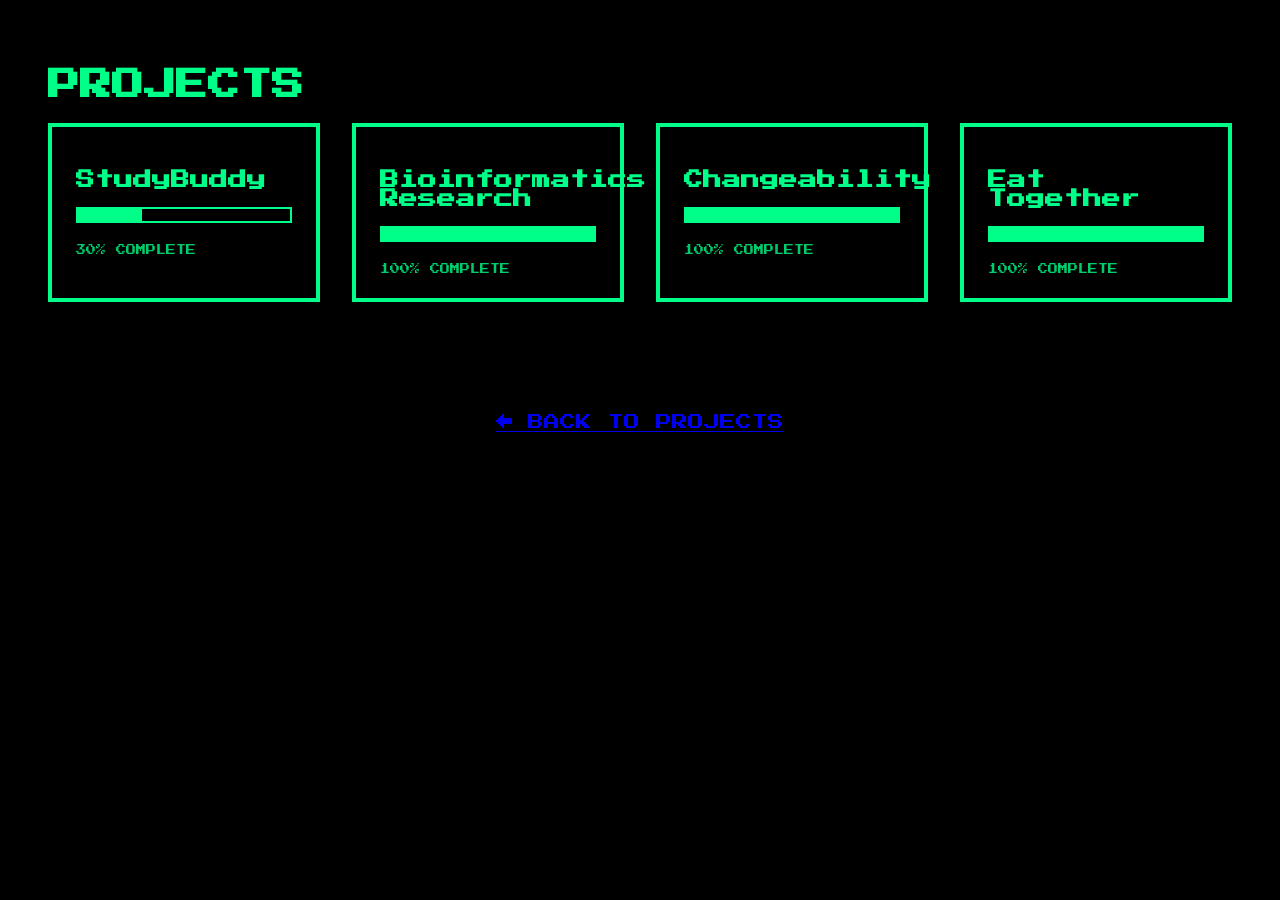
==== projects-page.html @ d66ff33c "Initial commit for INFO 490 Capstone" ====
<!DOCTYPE html>
<html lang="en">
<head>
  <meta charset="UTF-8">
  <title>Projects</title>
  <link href="https://fonts.googleapis.com/css2?family=Press+Start+2P&display=swap" rel="stylesheet">
  <link rel="stylesheet" href="style.css">
</head>
<body>

<main class="projects-page">

  <h1>PROJECTS</h1>

  <div class="project-grid">

    <div  class="project-card card" data-project="studybuddy">
      <h3>StudyBuddy</h3>
      <div class="progress-bar">
        <div class="progress" style="width: 30%"></div>
      </div>
      <span class="status">30% COMPLETE</span>
    </div>

    <div class="project-card card" data-project="bioinformatics">
      <h3>Bioinformatics Research</h3>
      <div class="progress-bar">
        <div class="progress" style="width: 100%"></div>
      </div>
      <span class="status">100% COMPLETE</span>
    </div>

    <div class="project-card card" data-project="changeability">
      <h3>Changeability</h3>
      <div class="progress-bar">
        <div class="progress" style="width: 100%"></div>
      </div>
      <span class="status">100% COMPLETE</span>
    </div>
<!---
    <div class="project-card card" data-project="chique">
      <h3>Chique</h3>
      <div class="progress-bar">
        <div class="progress" style="width: 80%"></div>
      </div>
      <span class="status">80% COMPLETE</span>
    </div>
  -->
    <div class="project-card card" data-project="eatTogether">
      <h3>Eat Together</h3>
      <div class="progress-bar">
        <div class="progress" style="width: 100%"></div>
      </div>
      <span class="status">100% COMPLETE</span>
    </div>
<!---
    <div class="project-card card" data-project="mlh-tech-together-hackathon">
      <h3>MLH Tech Together Hackathon</h3>
      <div class="progress-bar">
        <div class="progress" style="width: 80%"></div>
      </div>
      <span class="status">80% COMPLETE</span>
    </div>

    <div class="project-card card" data-project="info-hackathon">
      <h3>INFO Hackathon</h3>
      <div class="progress-bar">
        <div class="progress" style="width: 80%"></div>
      </div>
      <span class="status">80% COMPLETE</span>
    </div>

    <div class="project-card card" data-project="truck-calculator">
      <h3>Truck Calculator</h3>
      <div class="progress-bar">
        <div class="progress" style="width: 80%"></div>
      </div>
      <span class="status">80% COMPLETE</span>
    </div>

    <div class="project-card card" data-project="password-generator">
      <h3>Password Generator</h3>
      <div class="progress-bar">
        <div class="progress" style="width: 80%"></div>
      </div>
      <span class="status">80% COMPLETE</span>
    </div>
  -->
  </div>

</main>

<div id="project-modal" class="modal hidden">
  <div class="modal-window card">
    <button class="modal-close">✕</button>

    <h2 id="modal-title"></h2>
    <p id="modal-description"></p>

    <div class="progress-bar">
      <div id="modal-progress" class="progress"></div>
    </div>

    <a id="modal-link" class="modal-cta">VIEW CASE STUDY →</a>
  </div>
</div>

  <!-- NAV -->
  <nav class="project-nav">
    <a href="index.html">← BACK TO PROJECTS</a>
  </nav>

<script src="projects.js"></script>

</body>
</html>
---- style.css ----
:root {
  --pixel: 8px;
  --green: #00ff88;
}

/* GLOBAL RESET */
* {
  box-sizing: border-box;
  image-rendering: pixelated;
}

html {
  scroll-behavior: smooth;
}

body {
  margin: 0;
  background: black;
  color: var(--green);
  font-family: 'Press Start 2P', monospace;
  overflow-x: hidden;
}

/* BOOT SCREEN */
#boot-screen {
  height: 100vh;
  display: grid;
  place-content: center;
  text-align: center;
}

.blink {
  animation: blink 1s steps(1) infinite;
}

@keyframes blink {
  50% { opacity: 0; }
}

/* GAME AREA */
#game {
  position: relative;
}

/* HERO CHARACTER */
#hero {
  width: 64px;
  height: 64px;

  position: absolute;
  top: 120px; /* relative to projects */
  left: -80px;

  background-image: url("assets/sprites/hijab_walk.png");
  background-size: cover;

  animation: walk 0.6s steps(4) infinite;
}

@keyframes walk {
  from { background-position: 0 0; }
  to { background-position: -256px 0; }
}

@keyframes idle {
  50% { transform: translateY(-2px); }
}

/* SECTIONS */
.section {
  max-width: 900px;
  margin: calc(var(--pixel) * 6) auto;
  padding: calc(var(--pixel) * 4);
  border: 4px solid var(--green);
}

#projects-anchor {
  position: relative;
  top: -40px; /* fine-tune scroll position */
}

#boot-screen {
  height: 100vh;
  display: grid;
  place-content: center;
  text-align: center;
  transition: opacity 0.6s ease;
}

#boot-screen.inactive {
  opacity: 0.3;
}

.card-link {
  text-decoration: none;
  color: inherit;
  display: block;
}

.card {
  transition:
    transform 0.2s ease,
    box-shadow 0.2s ease;
  transform-origin: left center;
}

.card:hover {
  transform: translate(8px, -6px) rotateX(4deg) rotateY(-6deg);
  box-shadow:
    -4px 4px 0 #007744,
    -8px 8px 0 #005533,
    -12px 12px 12px rgba(0, 255, 136, 0.25);
}

.card:active {
  transform: translate(4px, -2px);
  box-shadow:
    -2px 2px 0 #005533;
}

.projects-page {
  padding: calc(var(--pixel) * 6);
}

.project-grid {
  display: grid;
  grid-template-columns: repeat(auto-fit, minmax(260px, 1fr));
  gap: calc(var(--pixel) * 4);
}

.project-card {
  border: 4px solid var(--green);
  padding: calc(var(--pixel) * 3);
  background: black;
}

.progress-bar {
  height: 16px;
  border: 2px solid var(--green);
  margin: calc(var(--pixel) * 2) 0;
}

.progress {
  height: 100%;
  background: var(--green);
}

.status {
  font-size: 10px;
  opacity: 0.8;
}

/* ABOUT PAGE STACKED SECTIONS */
.about-page section {
  margin-top: calc(var(--pixel) * 6);
}

.about-layout {
  display: grid;
  grid-template-columns: 1fr 2fr;
  gap: calc(var(--pixel) * 6);
  padding: calc(var(--pixel) * 6);
  align-items: center;
}

.about-character {
  display: flex;
  justify-content: flex-end;
  padding-right: 92px;
}

.about-panel {
  border: 4px solid var(--green);
  padding: calc(var(--pixel) * 4);
}

/* MODAL */
.modal {
  position: fixed;
  inset: 0;
  background: rgba(0, 0, 0, 0.85);
  display: grid;
  place-items: center;
  z-index: 999;
}

.modal.hidden {
  display: none;
}

.modal-window {
  width: min(480px, 90%);
  padding: calc(var(--pixel) * 4);
  background: black;
  border: 4px solid var(--green);
  position: relative;
}

.modal-close {
  position: absolute;
  top: 8px;
  right: 8px;
  background: black;
  color: var(--green);
  border: 2px solid var(--green);
  font-family: inherit;
  cursor: pointer;
}

.modal-cta {
  display: inline-block;
  margin-top: calc(var(--pixel) * 3);
  color: var(--green);
  text-decoration: none;
}

/* PROJECT PAGE */
.project-page {
  max-width: 960px;
  margin: auto;
  padding: calc(var(--pixel) * 6);
}

.project-header {
  margin-bottom: calc(var(--pixel) * 6);
}

.project-tagline {
  opacity: 0.8;
  font-size: 10px;
}

.project-meta {
  display: grid;
  grid-template-columns: repeat(auto-fit, minmax(160px, 1fr));
  gap: calc(var(--pixel) * 3);
  margin-bottom: calc(var(--pixel) * 6);
  border: 4px solid var(--green);
  padding: calc(var(--pixel) * 3);
}

.project-meta div {
  line-height: 1.4;
}

.project-hero img {
  width: 100%;
  border: 4px solid var(--green);
  margin-bottom: calc(var(--pixel) * 6);
  border: 4px solid var(--green);
  padding: calc(var(--pixel) * 3);
}

.project-section {
  margin-bottom: calc(var(--pixel) * 6);
  border: 4px solid var(--green);
  padding: calc(var(--pixel) * 3);
}

.project-section p {
  line-height: 1.6;
}

.project-section ul {
  line-height: 1.6;
}

.project-section h2 {
  margin-bottom: calc(var(--pixel) * 2);
}

.project-gallery {
  display: grid;
  grid-template-columns: repeat(auto-fit, minmax(240px, 1fr));
  gap: calc(var(--pixel) * 3);
  margin-bottom: calc(var(--pixel) * 6);
}

.project-gallery img {
  width: 100%;
  border: 4px solid var(--green);
  padding: calc(var(--pixel) * 1);
  height: 100%;
}

.project-nav {
  margin-top: calc(var(--pixel) * 8);
  text-align: center;
}

.hobby-grid {
  display: flex;
  flex-direction: column;
  gap: 16px;
  margin-top: 16px;
}

.hobby-card [disabled] {
  padding: 24px;
  text-align: center;
  border: 4px solid var(--green);
  cursor: pointer;
}

.hobby-gallery {
  width: 100%;
  height: auto;
  margin-top: 16px;
}

/* UPDATED CONTACT LAYOUT */
.contact-layout {
  max-width: 800px; /* Adjust this to match the width of your hobby cards */
  margin: 0 auto;
  padding: calc(var(--pixel) * 6);

  /* Changed from 1fr 2fr to a single column for centering */
  display: flex;
  flex-direction: column;
  gap: calc(var(--pixel) * 6);
  align-items: center; /* Centers items horizontally */
}

.contact-character {
  display: flex;
  justify-content: center; /* Center the character above the panels */
  width: 100%;
}

.contact-character img {
  width: 120px; /* Optional: adjust size if needed */
  height: auto;
}

.contact-panel {
  width: 100%; /* Makes the panel fill the max-width of contact-layout */
  border: 4px solid var(--green);
  padding: calc(var(--pixel) * 4);
  background: black;
}

.contact-panel form {
  display: flex;
  flex-direction: column;
  gap: 16px;
}

/* Ensure form elements don't feel too cramped */
.contact-panel label {
  display: block;
  width: 100%;
}

.contact-panel input,
.contact-panel textarea {
  width: 100%;
  background: black;
  border: 2px solid var(--green);
  color: var(--green);
  font-family: inherit;
  padding: 12px; /* Slightly more padding for better UX */
  margin-top: 8px;
}

.contact-panel button {
  align-self: center;
  background: black;
  color: var(--green);
  border: 4px solid var(--green); /* Made border thicker to match retro style */
  padding: 12px 24px;
  font-family: inherit;
  cursor: pointer;
  transition: background 0.2s;
}

.contact-panel button:hover {
  background: var(--green);
  color: black;
}
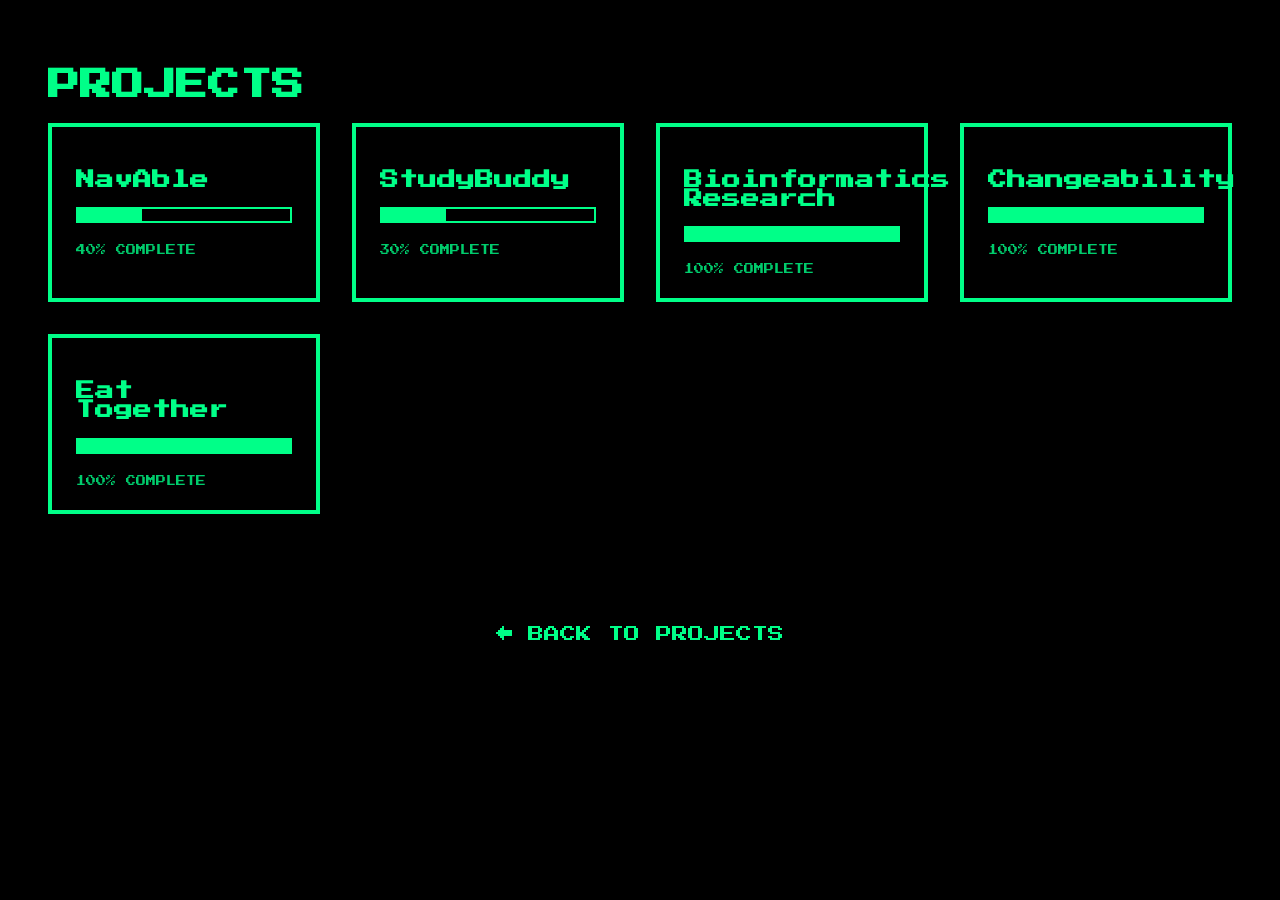
==== commit 6414e8da: "Updating portfolio to include capstone project" ====
--- a/projects-page.html
+++ b/projects-page.html
@@ -13,6 +13,15 @@
   <h1>PROJECTS</h1>
 
   <div class="project-grid">
+
+
+    <div  class="project-card card" data-project="navable">
+      <h3>NavAble</h3>
+      <div class="progress-bar">
+        <div class="progress" style="width: 30%"></div>
+      </div>
+      <span class="status">40% COMPLETE</span>
+    </div>
 
     <div  class="project-card card" data-project="studybuddy">
       <h3>StudyBuddy</h3>
--- a/style.css
+++ b/style.css
@@ -214,6 +214,10 @@
   text-decoration: none;
 }
 
+#modal-description {
+  line-height: 1.6;
+}
+
 /* PROJECT PAGE */
 .project-page {
   max-width: 960px;
@@ -288,6 +292,16 @@
   text-align: center;
 }
 
+.project-nav a,
+.project-nav a:visited,
+.project-nav a:hover,
+.project-nav a:active {
+  color: var(--green) !important;
+  text-decoration: none;
+  display: inline-block;
+  text-underline-offset: 4px;
+}
+
 .hobby-grid {
   display: flex;
   flex-direction: column;
